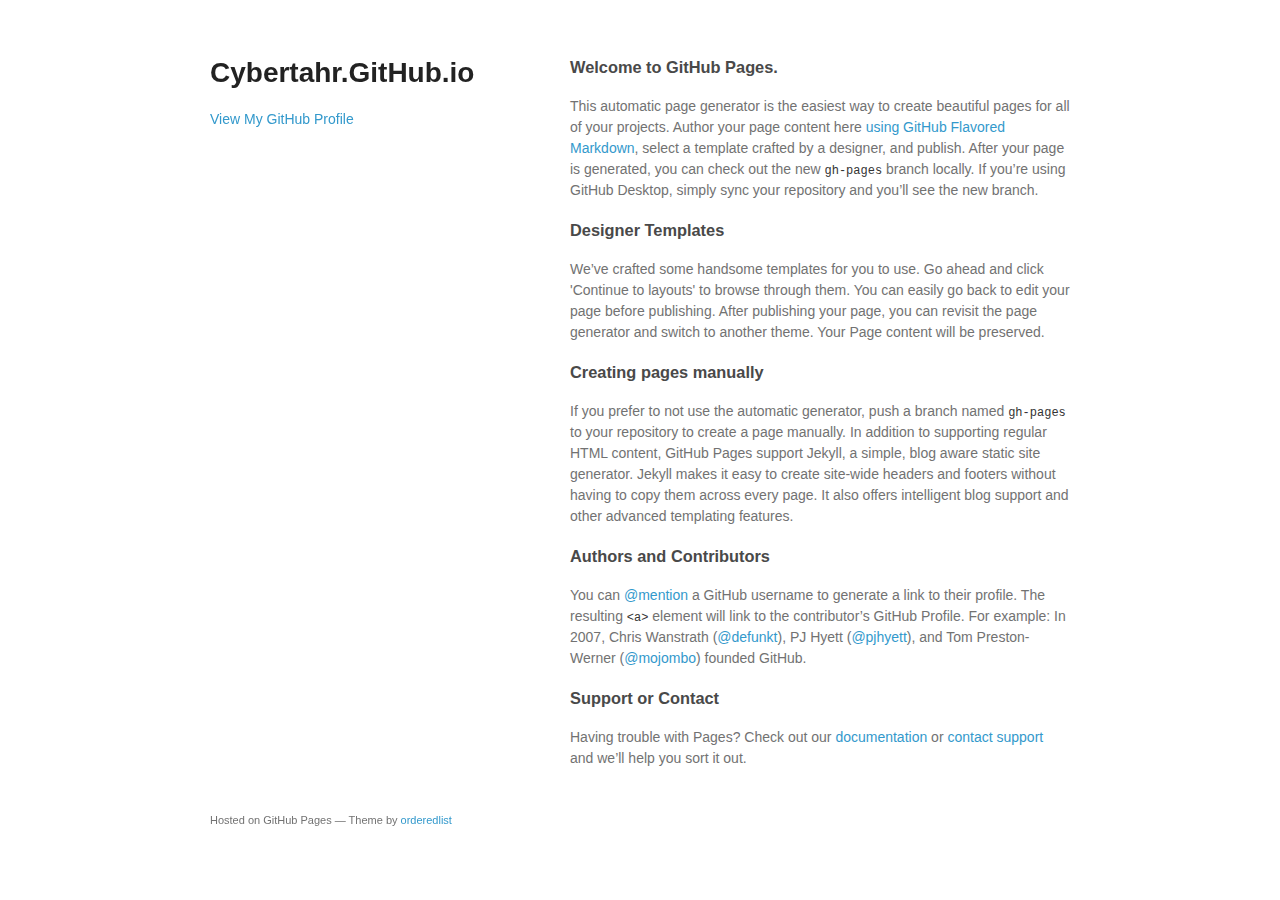
==== index.html @ 7c2bbef3 "Replace master branch with page content via GitHub" ====
<!doctype html>
<html>
  <head>
    <meta charset="utf-8">
    <meta http-equiv="X-UA-Compatible" content="chrome=1">
    <title>Cybertahr.GitHub.io by cybertahr</title>

    <link rel="stylesheet" href="stylesheets/styles.css">
    <link rel="stylesheet" href="stylesheets/github-light.css">
    <meta name="viewport" content="width=device-width">
    <!--[if lt IE 9]>
    <script src="//html5shiv.googlecode.com/svn/trunk/html5.js"></script>
    <![endif]-->
  </head>
  <body>
    <div class="wrapper">
      <header>
        <h1>Cybertahr.GitHub.io</h1>
        <p></p>


        <p class="view"><a href="https://github.com/cybertahr">View My GitHub Profile</a></p>

      </header>
      <section>
        <h3>
<a id="welcome-to-github-pages" class="anchor" href="#welcome-to-github-pages" aria-hidden="true"><span aria-hidden="true" class="octicon octicon-link"></span></a>Welcome to GitHub Pages.</h3>

<p>This automatic page generator is the easiest way to create beautiful pages for all of your projects. Author your page content here <a href="https://guides.github.com/features/mastering-markdown/">using GitHub Flavored Markdown</a>, select a template crafted by a designer, and publish. After your page is generated, you can check out the new <code>gh-pages</code> branch locally. If you’re using GitHub Desktop, simply sync your repository and you’ll see the new branch.</p>

<h3>
<a id="designer-templates" class="anchor" href="#designer-templates" aria-hidden="true"><span aria-hidden="true" class="octicon octicon-link"></span></a>Designer Templates</h3>

<p>We’ve crafted some handsome templates for you to use. Go ahead and click 'Continue to layouts' to browse through them. You can easily go back to edit your page before publishing. After publishing your page, you can revisit the page generator and switch to another theme. Your Page content will be preserved.</p>

<h3>
<a id="creating-pages-manually" class="anchor" href="#creating-pages-manually" aria-hidden="true"><span aria-hidden="true" class="octicon octicon-link"></span></a>Creating pages manually</h3>

<p>If you prefer to not use the automatic generator, push a branch named <code>gh-pages</code> to your repository to create a page manually. In addition to supporting regular HTML content, GitHub Pages support Jekyll, a simple, blog aware static site generator. Jekyll makes it easy to create site-wide headers and footers without having to copy them across every page. It also offers intelligent blog support and other advanced templating features.</p>

<h3>
<a id="authors-and-contributors" class="anchor" href="#authors-and-contributors" aria-hidden="true"><span aria-hidden="true" class="octicon octicon-link"></span></a>Authors and Contributors</h3>

<p>You can <a href="https://help.github.com/articles/basic-writing-and-formatting-syntax/#mentioning-users-and-teams" class="user-mention">@mention</a> a GitHub username to generate a link to their profile. The resulting <code>&lt;a&gt;</code> element will link to the contributor’s GitHub Profile. For example: In 2007, Chris Wanstrath (<a href="https://github.com/defunkt" class="user-mention">@defunkt</a>), PJ Hyett (<a href="https://github.com/pjhyett" class="user-mention">@pjhyett</a>), and Tom Preston-Werner (<a href="https://github.com/mojombo" class="user-mention">@mojombo</a>) founded GitHub.</p>

<h3>
<a id="support-or-contact" class="anchor" href="#support-or-contact" aria-hidden="true"><span aria-hidden="true" class="octicon octicon-link"></span></a>Support or Contact</h3>

<p>Having trouble with Pages? Check out our <a href="https://help.github.com/pages">documentation</a> or <a href="https://github.com/contact">contact support</a> and we’ll help you sort it out.</p>
      </section>
      <footer>
        <p><small>Hosted on GitHub Pages &mdash; Theme by <a href="https://github.com/orderedlist">orderedlist</a></small></p>
      </footer>
    </div>
    <script src="javascripts/scale.fix.js"></script>
    
  </body>
</html>
---- stylesheets/styles.css ----
@font-face {
  font-family: 'Noto Sans';
  font-weight: 400;
  font-style: normal;
  src: url('../fonts/Noto-Sans-regular/Noto-Sans-regular.eot');
  src: url('../fonts/Noto-Sans-regular/Noto-Sans-regular.eot?#iefix') format('embedded-opentype'),
       local('Noto Sans'),
       local('Noto-Sans-regular'),
       url('../fonts/Noto-Sans-regular/Noto-Sans-regular.woff2') format('woff2'),
       url('../fonts/Noto-Sans-regular/Noto-Sans-regular.woff') format('woff'),
       url('../fonts/Noto-Sans-regular/Noto-Sans-regular.ttf') format('truetype'),
       url('../fonts/Noto-Sans-regular/Noto-Sans-regular.svg#NotoSans') format('svg');
}

@font-face {
  font-family: 'Noto Sans';
  font-weight: 700;
  font-style: normal;
  src: url('../fonts/Noto-Sans-700/Noto-Sans-700.eot');
  src: url('../fonts/Noto-Sans-700/Noto-Sans-700.eot?#iefix') format('embedded-opentype'),
       local('Noto Sans Bold'),
       local('Noto-Sans-700'),
       url('../fonts/Noto-Sans-700/Noto-Sans-700.woff2') format('woff2'),
       url('../fonts/Noto-Sans-700/Noto-Sans-700.woff') format('woff'),
       url('../fonts/Noto-Sans-700/Noto-Sans-700.ttf') format('truetype'),
       url('../fonts/Noto-Sans-700/Noto-Sans-700.svg#NotoSans') format('svg');
}

@font-face {
  font-family: 'Noto Sans';
  font-weight: 400;
  font-style: italic;
  src: url('../fonts/Noto-Sans-italic/Noto-Sans-italic.eot');
  src: url('../fonts/Noto-Sans-italic/Noto-Sans-italic.eot?#iefix') format('embedded-opentype'),
       local('Noto Sans Italic'),
       local('Noto-Sans-italic'),
       url('../fonts/Noto-Sans-italic/Noto-Sans-italic.woff2') format('woff2'),
       url('../fonts/Noto-Sans-italic/Noto-Sans-italic.woff') format('woff'),
       url('../fonts/Noto-Sans-italic/Noto-Sans-italic.ttf') format('truetype'),
       url('../fonts/Noto-Sans-italic/Noto-Sans-italic.svg#NotoSans') format('svg');
}

@font-face {
  font-family: 'Noto Sans';
  font-weight: 700;
  font-style: italic;
  src: url('../fonts/Noto-Sans-700italic/Noto-Sans-700italic.eot');
  src: url('../fonts/Noto-Sans-700italic/Noto-Sans-700italic.eot?#iefix') format('embedded-opentype'),
       local('Noto Sans Bold Italic'),
       local('Noto-Sans-700italic'),
       url('../fonts/Noto-Sans-700italic/Noto-Sans-700italic.woff2') format('woff2'),
       url('../fonts/Noto-Sans-700italic/Noto-Sans-700italic.woff') format('woff'),
       url('../fonts/Noto-Sans-700italic/Noto-Sans-700italic.ttf') format('truetype'),
       url('../fonts/Noto-Sans-700italic/Noto-Sans-700italic.svg#NotoSans') format('svg');
}

body {
  background-color: #fff;
  padding:50px;
  font: 14px/1.5 "Noto Sans", "Helvetica Neue", Helvetica, Arial, sans-serif;
  color:#727272;
  font-weight:400;
}

h1, h2, h3, h4, h5, h6 {
  color:#222;
  margin:0 0 20px;
}

p, ul, ol, table, pre, dl {
  margin:0 0 20px;
}

h1, h2, h3 {
  line-height:1.1;
}

h1 {
  font-size:28px;
}

h2 {
  color:#393939;
}

h3, h4, h5, h6 {
  color:#494949;
}

a {
  color:#39c;
  text-decoration:none;
}

a:hover {
  color:#069;
}

a small {
  font-size:11px;
  color:#777;
  margin-top:-0.3em;
  display:block;
}

a:hover small {
  color:#777;
}

.wrapper {
  width:860px;
  margin:0 auto;
}

blockquote {
  border-left:1px solid #e5e5e5;
  margin:0;
  padding:0 0 0 20px;
  font-style:italic;
}

code, pre {
  font-family:Monaco, Bitstream Vera Sans Mono, Lucida Console, Terminal, Consolas, Liberation Mono, DejaVu Sans Mono, Courier New, monospace;
  color:#333;
  font-size:12px;
}

pre {
  padding:8px 15px;
  background: #f8f8f8;
  border-radius:5px;
  border:1px solid #e5e5e5;
  overflow-x: auto;
}

table {
  width:100%;
  border-collapse:collapse;
}

th, td {
  text-align:left;
  padding:5px 10px;
  border-bottom:1px solid #e5e5e5;
}

dt {
  color:#444;
  font-weight:700;
}

th {
  color:#444;
}

img {
  max-width:100%;
}

header {
  width:270px;
  float:left;
  position:fixed;
  -webkit-font-smoothing:subpixel-antialiased;
}

header ul {
  list-style:none;
  height:40px;
  padding:0;
  background: #f4f4f4;
  border-radius:5px;
  border:1px solid #e0e0e0;
  width:270px;
}

header li {
  width:89px;
  float:left;
  border-right:1px solid #e0e0e0;
  height:40px;
}

header li:first-child a {
  border-radius:5px 0 0 5px;
}

header li:last-child a {
  border-radius:0 5px 5px 0;
}

header ul a {
  line-height:1;
  font-size:11px;
  color:#999;
  display:block;
  text-align:center;
  padding-top:6px;
  height:34px;
}

header ul a:hover {
  color:#999;
}

header ul a:active {
  background-color:#f0f0f0;
}

strong {
  color:#222;
  font-weight:700;
}

header ul li + li + li {
  border-right:none;
  width:89px;
}

header ul a strong {
  font-size:14px;
  display:block;
  color:#222;
}

section {
  width:500px;
  float:right;
  padding-bottom:50px;
}

small {
  font-size:11px;
}

hr {
  border:0;
  background:#e5e5e5;
  height:1px;
  margin:0 0 20px;
}

footer {
  width:270px;
  float:left;
  position:fixed;
  bottom:50px;
  -webkit-font-smoothing:subpixel-antialiased;
}

@media print, screen and (max-width: 960px) {

  div.wrapper {
    width:auto;
    margin:0;
  }

  header, section, footer {
    float:none;
    position:static;
    width:auto;
  }

  header {
    padding-right:320px;
  }

  section {
    border:1px solid #e5e5e5;
    border-width:1px 0;
    padding:20px 0;
    margin:0 0 20px;
  }

  header a small {
    display:inline;
  }

  header ul {
    position:absolute;
    right:50px;
    top:52px;
  }
}

@media print, screen and (max-width: 720px) {
  body {
    word-wrap:break-word;
  }

  header {
    padding:0;
  }

  header ul, header p.view {
    position:static;
  }

  pre, code {
    word-wrap:normal;
  }
}

@media print, screen and (max-width: 480px) {
  body {
    padding:15px;
  }

  header ul {
    width:99%;
  }

  header li, header ul li + li + li {
    width:33%;
  }
}

@media print {
  body {
    padding:0.4in;
    font-size:12pt;
    color:#444;
  }
}
---- stylesheets/github-light.css ----
/*
The MIT License (MIT)

Copyright (c) 2016 GitHub, Inc.

Permission is hereby granted, free of charge, to any person obtaining a copy
of this software and associated documentation files (the "Software"), to deal
in the Software without restriction, including without limitation the rights
to use, copy, modify, merge, publish, distribute, sublicense, and/or sell
copies of the Software, and to permit persons to whom the Software is
furnished to do so, subject to the following conditions:

The above copyright notice and this permission notice shall be included in all
copies or substantial portions of the Software.

THE SOFTWARE IS PROVIDED "AS IS", WITHOUT WARRANTY OF ANY KIND, EXPRESS OR
IMPLIED, INCLUDING BUT NOT LIMITED TO THE WARRANTIES OF MERCHANTABILITY,
FITNESS FOR A PARTICULAR PURPOSE AND NONINFRINGEMENT. IN NO EVENT SHALL THE
AUTHORS OR COPYRIGHT HOLDERS BE LIABLE FOR ANY CLAIM, DAMAGES OR OTHER
LIABILITY, WHETHER IN AN ACTION OF CONTRACT, TORT OR OTHERWISE, ARISING FROM,
OUT OF OR IN CONNECTION WITH THE SOFTWARE OR THE USE OR OTHER DEALINGS IN THE
SOFTWARE.

*/

.pl-c /* comment */ {
  color: #969896;
}

.pl-c1 /* constant, variable.other.constant, support, meta.property-name, support.constant, support.variable, meta.module-reference, markup.raw, meta.diff.header */,
.pl-s .pl-v /* string variable */ {
  color: #0086b3;
}

.pl-e /* entity */,
.pl-en /* entity.name */ {
  color: #795da3;
}

.pl-smi /* variable.parameter.function, storage.modifier.package, storage.modifier.import, storage.type.java, variable.other */,
.pl-s .pl-s1 /* string source */ {
  color: #333;
}

.pl-ent /* entity.name.tag */ {
  color: #63a35c;
}

.pl-k /* keyword, storage, storage.type */ {
  color: #a71d5d;
}

.pl-s /* string */,
.pl-pds /* punctuation.definition.string, string.regexp.character-class */,
.pl-s .pl-pse .pl-s1 /* string punctuation.section.embedded source */,
.pl-sr /* string.regexp */,
.pl-sr .pl-cce /* string.regexp constant.character.escape */,
.pl-sr .pl-sre /* string.regexp source.ruby.embedded */,
.pl-sr .pl-sra /* string.regexp string.regexp.arbitrary-repitition */ {
  color: #183691;
}

.pl-v /* variable */ {
  color: #ed6a43;
}

.pl-id /* invalid.deprecated */ {
  color: #b52a1d;
}

.pl-ii /* invalid.illegal */ {
  color: #f8f8f8;
  background-color: #b52a1d;
}

.pl-sr .pl-cce /* string.regexp constant.character.escape */ {
  font-weight: bold;
  color: #63a35c;
}

.pl-ml /* markup.list */ {
  color: #693a17;
}

.pl-mh /* markup.heading */,
.pl-mh .pl-en /* markup.heading entity.name */,
.pl-ms /* meta.separator */ {
  font-weight: bold;
  color: #1d3e81;
}

.pl-mq /* markup.quote */ {
  color: #008080;
}

.pl-mi /* markup.italic */ {
  font-style: italic;
  color: #333;
}

.pl-mb /* markup.bold */ {
  font-weight: bold;
  color: #333;
}

.pl-md /* markup.deleted, meta.diff.header.from-file */ {
  color: #bd2c00;
  background-color: #ffecec;
}

.pl-mi1 /* markup.inserted, meta.diff.header.to-file */ {
  color: #55a532;
  background-color: #eaffea;
}

.pl-mdr /* meta.diff.range */ {
  font-weight: bold;
  color: #795da3;
}

.pl-mo /* meta.output */ {
  color: #1d3e81;
}
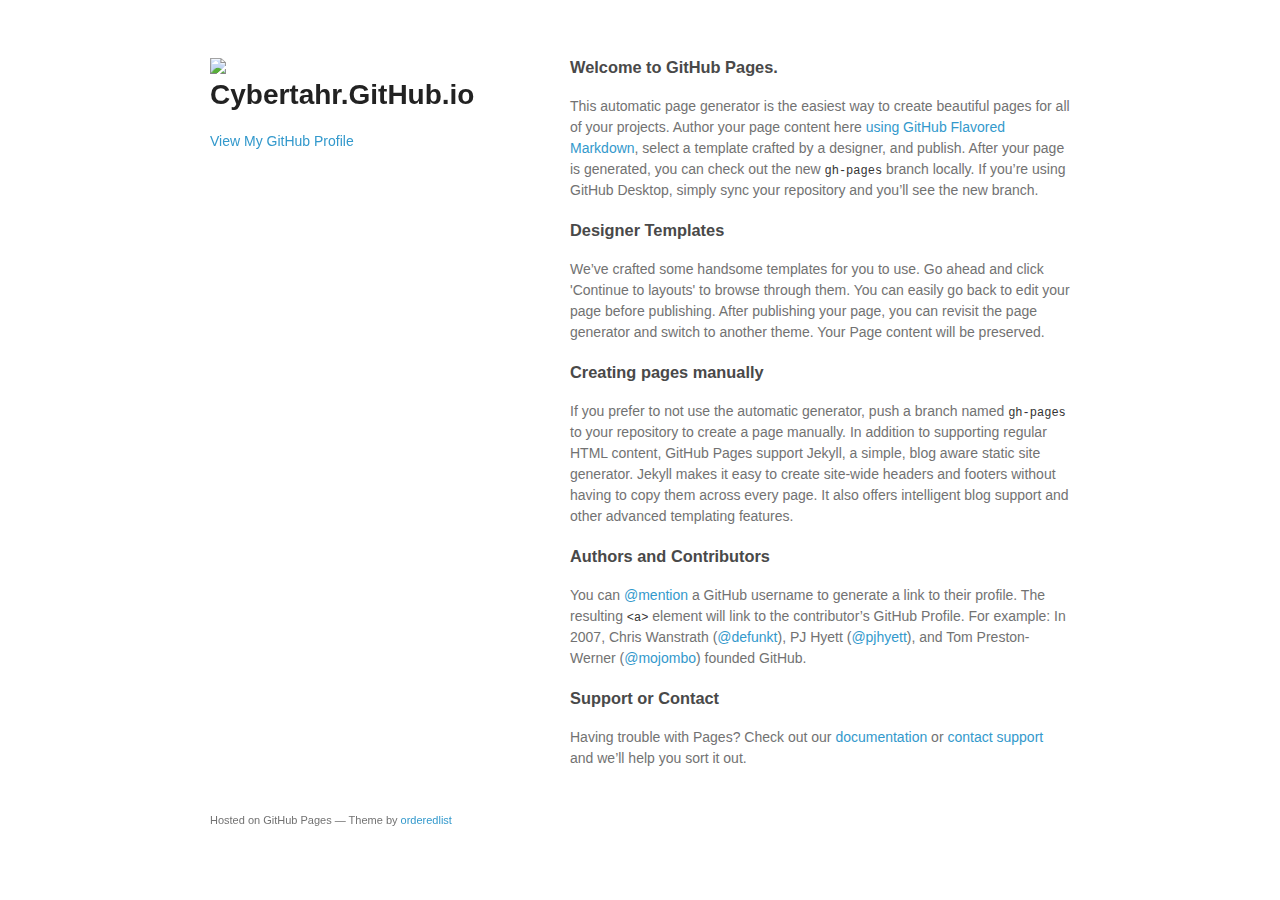
==== commit 65fd6497: "Update index.html" ====
--- a/index.html
+++ b/index.html
@@ -15,6 +15,7 @@
   <body>
     <div class="wrapper">
       <header>
+        <img src="https://source.unsplash.com/category/nature/1600x900">
         <h1>Cybertahr.GitHub.io</h1>
         <p></p>
 
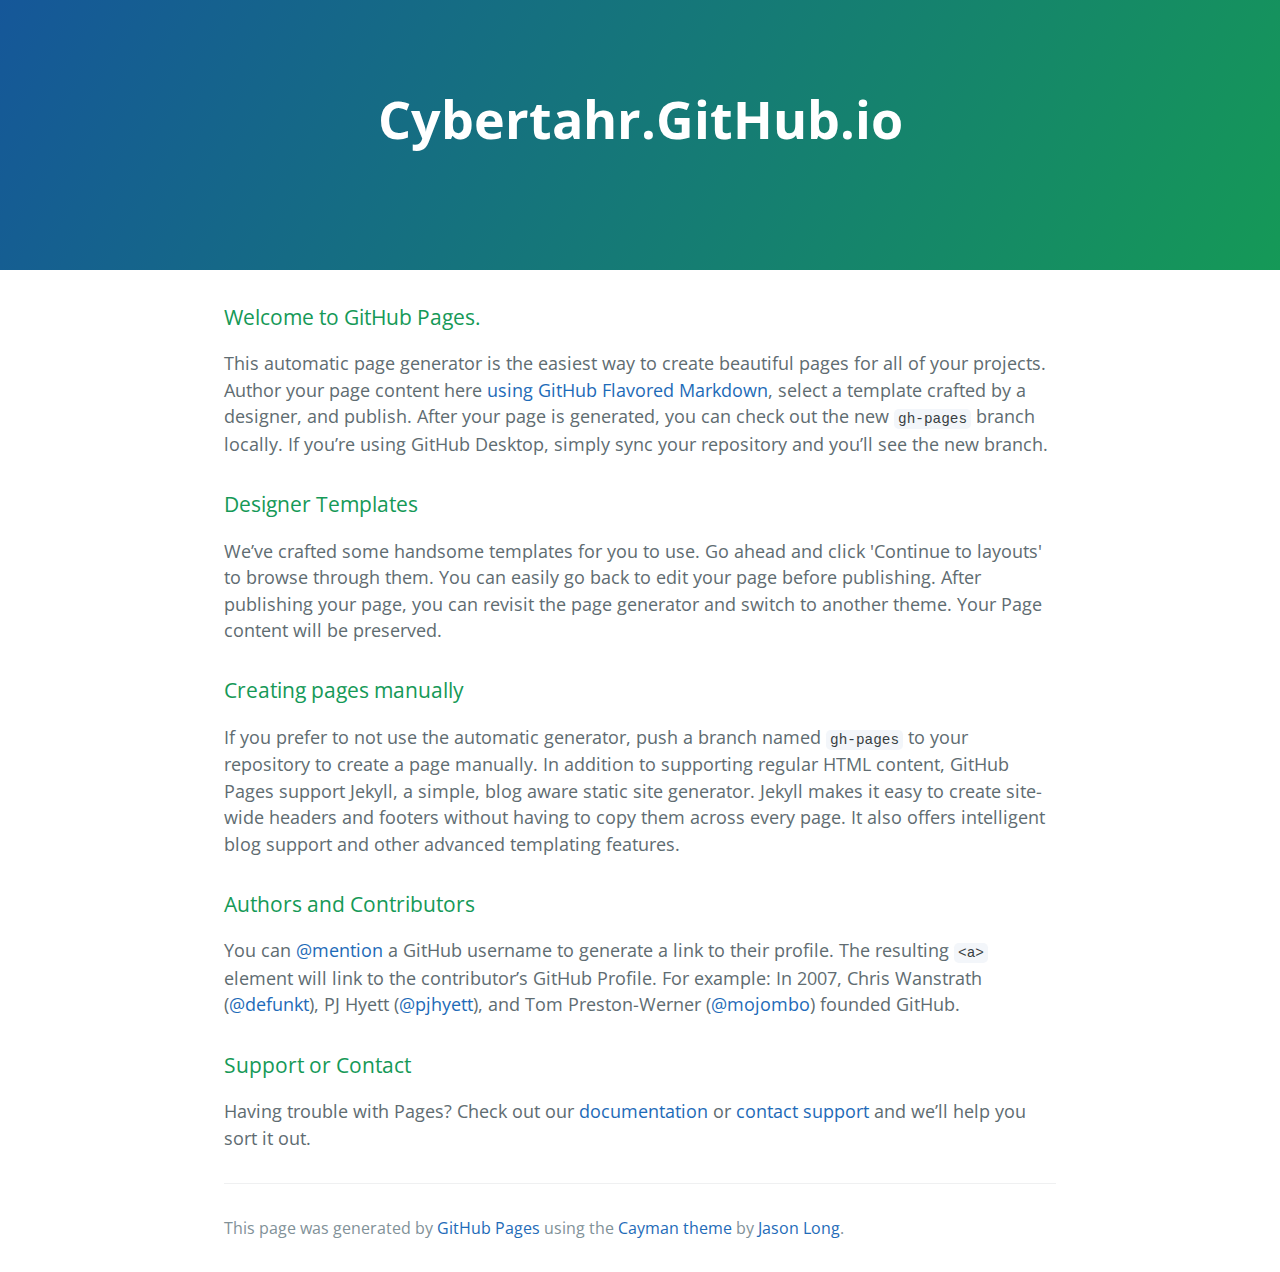
==== commit 2d7ac3b2: "Replace master branch with page content via GitHub" ====
--- a/index.html
+++ b/index.html
@@ -1,30 +1,22 @@
-<!doctype html>
-<html>
+<!DOCTYPE html>
+<html lang="en-us">
   <head>
-    <meta charset="utf-8">
-    <meta http-equiv="X-UA-Compatible" content="chrome=1">
+    <meta charset="UTF-8">
     <title>Cybertahr.GitHub.io by cybertahr</title>
-
-    <link rel="stylesheet" href="stylesheets/styles.css">
-    <link rel="stylesheet" href="stylesheets/github-light.css">
-    <meta name="viewport" content="width=device-width">
-    <!--[if lt IE 9]>
-    <script src="//html5shiv.googlecode.com/svn/trunk/html5.js"></script>
-    <![endif]-->
+    <meta name="viewport" content="width=device-width, initial-scale=1">
+    <link rel="stylesheet" type="text/css" href="stylesheets/normalize.css" media="screen">
+    <link href='https://fonts.googleapis.com/css?family=Open+Sans:400,700' rel='stylesheet' type='text/css'>
+    <link rel="stylesheet" type="text/css" href="stylesheets/stylesheet.css" media="screen">
+    <link rel="stylesheet" type="text/css" href="stylesheets/github-light.css" media="screen">
   </head>
   <body>
-    <div class="wrapper">
-      <header>
-        <img src="https://source.unsplash.com/category/nature/1600x900">
-        <h1>Cybertahr.GitHub.io</h1>
-        <p></p>
+    <section class="page-header">
+      <h1 class="project-name">Cybertahr.GitHub.io</h1>
+      <h2 class="project-tagline"></h2>
+    </section>
 
-
-        <p class="view"><a href="https://github.com/cybertahr">View My GitHub Profile</a></p>
-
-      </header>
-      <section>
-        <h3>
+    <section class="main-content">
+      <h3>
 <a id="welcome-to-github-pages" class="anchor" href="#welcome-to-github-pages" aria-hidden="true"><span aria-hidden="true" class="octicon octicon-link"></span></a>Welcome to GitHub Pages.</h3>
 
 <p>This automatic page generator is the easiest way to create beautiful pages for all of your projects. Author your page content here <a href="https://guides.github.com/features/mastering-markdown/">using GitHub Flavored Markdown</a>, select a template crafted by a designer, and publish. After your page is generated, you can check out the new <code>gh-pages</code> branch locally. If you’re using GitHub Desktop, simply sync your repository and you’ll see the new branch.</p>
@@ -48,12 +40,14 @@
 <a id="support-or-contact" class="anchor" href="#support-or-contact" aria-hidden="true"><span aria-hidden="true" class="octicon octicon-link"></span></a>Support or Contact</h3>
 
 <p>Having trouble with Pages? Check out our <a href="https://help.github.com/pages">documentation</a> or <a href="https://github.com/contact">contact support</a> and we’ll help you sort it out.</p>
-      </section>
-      <footer>
-        <p><small>Hosted on GitHub Pages &mdash; Theme by <a href="https://github.com/orderedlist">orderedlist</a></small></p>
+
+      <footer class="site-footer">
+
+        <span class="site-footer-credits">This page was generated by <a href="https://pages.github.com">GitHub Pages</a> using the <a href="https://github.com/jasonlong/cayman-theme">Cayman theme</a> by <a href="https://twitter.com/jasonlong">Jason Long</a>.</span>
       </footer>
-    </div>
-    <script src="javascripts/scale.fix.js"></script>
-    
+
+    </section>
+
+  
   </body>
 </html>
--- a/stylesheets/stylesheet.css
+++ b/stylesheets/stylesheet.css
@@ -0,0 +1,245 @@
+* {
+  box-sizing: border-box; }
+
+body {
+  padding: 0;
+  margin: 0;
+  font-family: "Open Sans", "Helvetica Neue", Helvetica, Arial, sans-serif;
+  font-size: 16px;
+  line-height: 1.5;
+  color: #606c71; }
+
+a {
+  color: #1e6bb8;
+  text-decoration: none; }
+  a:hover {
+    text-decoration: underline; }
+
+.btn {
+  display: inline-block;
+  margin-bottom: 1rem;
+  color: rgba(255, 255, 255, 0.7);
+  background-color: rgba(255, 255, 255, 0.08);
+  border-color: rgba(255, 255, 255, 0.2);
+  border-style: solid;
+  border-width: 1px;
+  border-radius: 0.3rem;
+  transition: color 0.2s, background-color 0.2s, border-color 0.2s; }
+  .btn + .btn {
+    margin-left: 1rem; }
+
+.btn:hover {
+  color: rgba(255, 255, 255, 0.8);
+  text-decoration: none;
+  background-color: rgba(255, 255, 255, 0.2);
+  border-color: rgba(255, 255, 255, 0.3); }
+
+@media screen and (min-width: 64em) {
+  .btn {
+    padding: 0.75rem 1rem; } }
+
+@media screen and (min-width: 42em) and (max-width: 64em) {
+  .btn {
+    padding: 0.6rem 0.9rem;
+    font-size: 0.9rem; } }
+
+@media screen and (max-width: 42em) {
+  .btn {
+    display: block;
+    width: 100%;
+    padding: 0.75rem;
+    font-size: 0.9rem; }
+    .btn + .btn {
+      margin-top: 1rem;
+      margin-left: 0; } }
+
+.page-header {
+  color: #fff;
+  text-align: center;
+  background-color: #159957;
+  background-image: linear-gradient(120deg, #155799, #159957); }
+
+@media screen and (min-width: 64em) {
+  .page-header {
+    padding: 5rem 6rem; } }
+
+@media screen and (min-width: 42em) and (max-width: 64em) {
+  .page-header {
+    padding: 3rem 4rem; } }
+
+@media screen and (max-width: 42em) {
+  .page-header {
+    padding: 2rem 1rem; } }
+
+.project-name {
+  margin-top: 0;
+  margin-bottom: 0.1rem; }
+
+@media screen and (min-width: 64em) {
+  .project-name {
+    font-size: 3.25rem; } }
+
+@media screen and (min-width: 42em) and (max-width: 64em) {
+  .project-name {
+    font-size: 2.25rem; } }
+
+@media screen and (max-width: 42em) {
+  .project-name {
+    font-size: 1.75rem; } }
+
+.project-tagline {
+  margin-bottom: 2rem;
+  font-weight: normal;
+  opacity: 0.7; }
+
+@media screen and (min-width: 64em) {
+  .project-tagline {
+    font-size: 1.25rem; } }
+
+@media screen and (min-width: 42em) and (max-width: 64em) {
+  .project-tagline {
+    font-size: 1.15rem; } }
+
+@media screen and (max-width: 42em) {
+  .project-tagline {
+    font-size: 1rem; } }
+
+.main-content :first-child {
+  margin-top: 0; }
+.main-content img {
+  max-width: 100%; }
+.main-content h1, .main-content h2, .main-content h3, .main-content h4, .main-content h5, .main-content h6 {
+  margin-top: 2rem;
+  margin-bottom: 1rem;
+  font-weight: normal;
+  color: #159957; }
+.main-content p {
+  margin-bottom: 1em; }
+.main-content code {
+  padding: 2px 4px;
+  font-family: Consolas, "Liberation Mono", Menlo, Courier, monospace;
+  font-size: 0.9rem;
+  color: #383e41;
+  background-color: #f3f6fa;
+  border-radius: 0.3rem; }
+.main-content pre {
+  padding: 0.8rem;
+  margin-top: 0;
+  margin-bottom: 1rem;
+  font: 1rem Consolas, "Liberation Mono", Menlo, Courier, monospace;
+  color: #567482;
+  word-wrap: normal;
+  background-color: #f3f6fa;
+  border: solid 1px #dce6f0;
+  border-radius: 0.3rem; }
+  .main-content pre > code {
+    padding: 0;
+    margin: 0;
+    font-size: 0.9rem;
+    color: #567482;
+    word-break: normal;
+    white-space: pre;
+    background: transparent;
+    border: 0; }
+.main-content .highlight {
+  margin-bottom: 1rem; }
+  .main-content .highlight pre {
+    margin-bottom: 0;
+    word-break: normal; }
+.main-content .highlight pre, .main-content pre {
+  padding: 0.8rem;
+  overflow: auto;
+  font-size: 0.9rem;
+  line-height: 1.45;
+  border-radius: 0.3rem; }
+.main-content pre code, .main-content pre tt {
+  display: inline;
+  max-width: initial;
+  padding: 0;
+  margin: 0;
+  overflow: initial;
+  line-height: inherit;
+  word-wrap: normal;
+  background-color: transparent;
+  border: 0; }
+  .main-content pre code:before, .main-content pre code:after, .main-content pre tt:before, .main-content pre tt:after {
+    content: normal; }
+.main-content ul, .main-content ol {
+  margin-top: 0; }
+.main-content blockquote {
+  padding: 0 1rem;
+  margin-left: 0;
+  color: #819198;
+  border-left: 0.3rem solid #dce6f0; }
+  .main-content blockquote > :first-child {
+    margin-top: 0; }
+  .main-content blockquote > :last-child {
+    margin-bottom: 0; }
+.main-content table {
+  display: block;
+  width: 100%;
+  overflow: auto;
+  word-break: normal;
+  word-break: keep-all; }
+  .main-content table th {
+    font-weight: bold; }
+  .main-content table th, .main-content table td {
+    padding: 0.5rem 1rem;
+    border: 1px solid #e9ebec; }
+.main-content dl {
+  padding: 0; }
+  .main-content dl dt {
+    padding: 0;
+    margin-top: 1rem;
+    font-size: 1rem;
+    font-weight: bold; }
+  .main-content dl dd {
+    padding: 0;
+    margin-bottom: 1rem; }
+.main-content hr {
+  height: 2px;
+  padding: 0;
+  margin: 1rem 0;
+  background-color: #eff0f1;
+  border: 0; }
+
+@media screen and (min-width: 64em) {
+  .main-content {
+    max-width: 64rem;
+    padding: 2rem 6rem;
+    margin: 0 auto;
+    font-size: 1.1rem; } }
+
+@media screen and (min-width: 42em) and (max-width: 64em) {
+  .main-content {
+    padding: 2rem 4rem;
+    font-size: 1.1rem; } }
+
+@media screen and (max-width: 42em) {
+  .main-content {
+    padding: 2rem 1rem;
+    font-size: 1rem; } }
+
+.site-footer {
+  padding-top: 2rem;
+  margin-top: 2rem;
+  border-top: solid 1px #eff0f1; }
+
+.site-footer-owner {
+  display: block;
+  font-weight: bold; }
+
+.site-footer-credits {
+  color: #819198; }
+
+@media screen and (min-width: 64em) {
+  .site-footer {
+    font-size: 1rem; } }
+
+@media screen and (min-width: 42em) and (max-width: 64em) {
+  .site-footer {
+    font-size: 1rem; } }
+
+@media screen and (max-width: 42em) {
+  .site-footer {
+    font-size: 0.9rem; } }
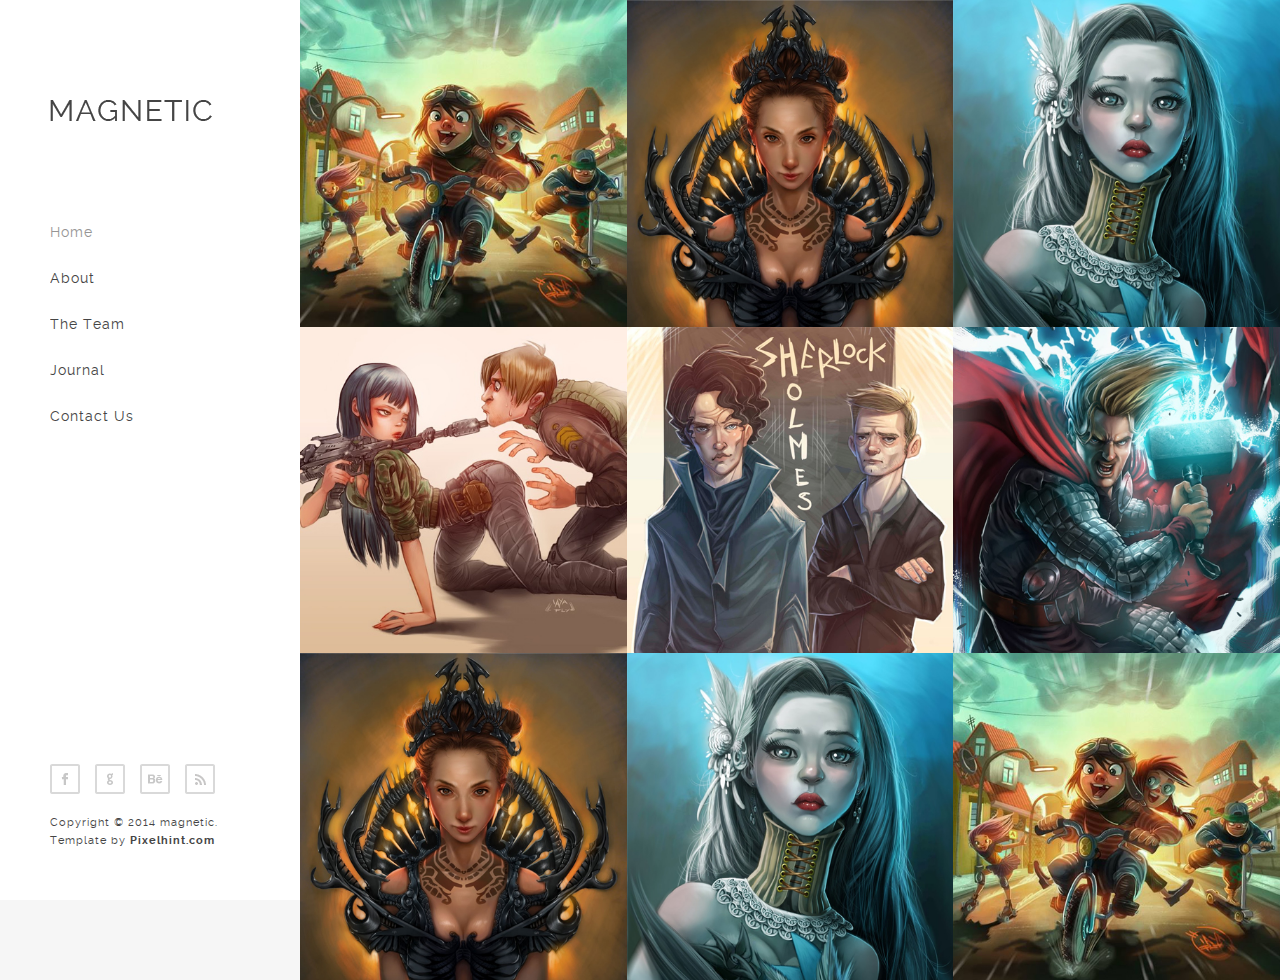
==== commit 011c08bf: "new Magnetic theme" ====
--- a/index.html
+++ b/index.html
@@ -1,53 +1,151 @@
-<!DOCTYPE html>
-<html lang="en-us">
-  <head>
-    <meta charset="UTF-8">
-    <title>Cybertahr.GitHub.io by cybertahr</title>
-    <meta name="viewport" content="width=device-width, initial-scale=1">
-    <link rel="stylesheet" type="text/css" href="stylesheets/normalize.css" media="screen">
-    <link href='https://fonts.googleapis.com/css?family=Open+Sans:400,700' rel='stylesheet' type='text/css'>
-    <link rel="stylesheet" type="text/css" href="stylesheets/stylesheet.css" media="screen">
-    <link rel="stylesheet" type="text/css" href="stylesheets/github-light.css" media="screen">
-  </head>
-  <body>
-    <section class="page-header">
-      <h1 class="project-name">Cybertahr.GitHub.io</h1>
-      <h2 class="project-tagline"></h2>
-    </section>
-
-    <section class="main-content">
-      <h3>
-<a id="welcome-to-github-pages" class="anchor" href="#welcome-to-github-pages" aria-hidden="true"><span aria-hidden="true" class="octicon octicon-link"></span></a>Welcome to GitHub Pages.</h3>
-
-<p>This automatic page generator is the easiest way to create beautiful pages for all of your projects. Author your page content here <a href="https://guides.github.com/features/mastering-markdown/">using GitHub Flavored Markdown</a>, select a template crafted by a designer, and publish. After your page is generated, you can check out the new <code>gh-pages</code> branch locally. If you’re using GitHub Desktop, simply sync your repository and you’ll see the new branch.</p>
-
-<h3>
-<a id="designer-templates" class="anchor" href="#designer-templates" aria-hidden="true"><span aria-hidden="true" class="octicon octicon-link"></span></a>Designer Templates</h3>
-
-<p>We’ve crafted some handsome templates for you to use. Go ahead and click 'Continue to layouts' to browse through them. You can easily go back to edit your page before publishing. After publishing your page, you can revisit the page generator and switch to another theme. Your Page content will be preserved.</p>
-
-<h3>
-<a id="creating-pages-manually" class="anchor" href="#creating-pages-manually" aria-hidden="true"><span aria-hidden="true" class="octicon octicon-link"></span></a>Creating pages manually</h3>
-
-<p>If you prefer to not use the automatic generator, push a branch named <code>gh-pages</code> to your repository to create a page manually. In addition to supporting regular HTML content, GitHub Pages support Jekyll, a simple, blog aware static site generator. Jekyll makes it easy to create site-wide headers and footers without having to copy them across every page. It also offers intelligent blog support and other advanced templating features.</p>
-
-<h3>
-<a id="authors-and-contributors" class="anchor" href="#authors-and-contributors" aria-hidden="true"><span aria-hidden="true" class="octicon octicon-link"></span></a>Authors and Contributors</h3>
-
-<p>You can <a href="https://help.github.com/articles/basic-writing-and-formatting-syntax/#mentioning-users-and-teams" class="user-mention">@mention</a> a GitHub username to generate a link to their profile. The resulting <code>&lt;a&gt;</code> element will link to the contributor’s GitHub Profile. For example: In 2007, Chris Wanstrath (<a href="https://github.com/defunkt" class="user-mention">@defunkt</a>), PJ Hyett (<a href="https://github.com/pjhyett" class="user-mention">@pjhyett</a>), and Tom Preston-Werner (<a href="https://github.com/mojombo" class="user-mention">@mojombo</a>) founded GitHub.</p>
-
-<h3>
-<a id="support-or-contact" class="anchor" href="#support-or-contact" aria-hidden="true"><span aria-hidden="true" class="octicon octicon-link"></span></a>Support or Contact</h3>
-
-<p>Having trouble with Pages? Check out our <a href="https://help.github.com/pages">documentation</a> or <a href="https://github.com/contact">contact support</a> and we’ll help you sort it out.</p>
-
-      <footer class="site-footer">
-
-        <span class="site-footer-credits">This page was generated by <a href="https://pages.github.com">GitHub Pages</a> using the <a href="https://github.com/jasonlong/cayman-theme">Cayman theme</a> by <a href="https://twitter.com/jasonlong">Jason Long</a>.</span>
-      </footer>
-
-    </section>
-
-  
-  </body>
-</html>
+<!DOCTYPE html>
+<html lang="en">
+<head>
+	<title>Magnetic - Stunning Responsive HTML5/CSS3 Photography Wensite Template</title>
+	<meta charset="utf-8">
+	<meta name="author" content="pixelhint.com">
+	<meta name="description" content="Magnetic is a stunning responsive HTML5/CSS3 photography/portfolio website template"/>
+	<meta name="viewport" content="width=device-width, initial-scale=1.0, minimum-scale=1.0" />
+	<link rel="stylesheet" type="text/css" href="css/reset.css">
+	<link rel="stylesheet" type="text/css" href="css/main.css">
+    <script type="text/javascript" src="js/jquery.js"></script>
+    <script type="text/javascript" src="js/main.js"></script>
+</head>
+<body>
+
+	<header>
+		<div class="logo">
+			<a href="index.html"><img src="img/logo.png" title="Magnetic" alt="Magnetic"/></a>
+		</div><!-- end logo -->
+
+		<div id="menu_icon"></div>
+		<nav>
+			<ul>
+				<li><a href="index.html" class="selected">Home</a></li>
+				<li><a href="#">About</a></li>
+				<li><a href="#">The Team</a></li>
+				<li><a href="#">Journal</a></li>
+				<li><a href="contact.html">Contact Us</a></li>
+			</ul>
+		</nav><!-- end navigation menu -->
+
+		<div class="footer clearfix">
+			<ul class="social clearfix">
+				<li><a href="#" class="fb" data-title="Facebook"></a></li>
+				<li><a href="#" class="google" data-title="Google +"></a></li>
+				<li><a href="#" class="behance" data-title="Behance"></a></li>
+				<!--<li><a href="#" class="twitter" data-title="Twitter"></a></li>
+				<li><a href="#" class="dribble" data-title="Dribble"></a></li>-->
+				<li><a href="#" class="rss" data-title="RSS"></a></li>
+			</ul><!-- end social -->
+
+			<div class="rights">
+				<p>Copyright © 2014 magnetic.</p>
+				<p>Template by <a href="">Pixelhint.com</a></p>
+			</div><!-- end rights -->
+		</div ><!-- end footer -->
+	</header><!-- end header -->
+
+	<section class="main clearfix">
+		<div class="work">
+			<a href="inner.html">
+				<img src="img/work1.jpg" class="media" alt=""/>
+				<div class="caption">
+					<div class="work_title">
+						<h1>culpa qui officia deserunt mollit</h1>
+					</div>
+				</div>
+			</a>
+		</div>
+
+		<div class="work">
+			<a href="inner.html">
+				<img src="img/work2.jpg" class="media" alt=""/>
+				<div class="caption">
+					<div class="work_title">
+						<h1>culpa qui officia deserunt mollit</h1>
+					</div>
+				</div>
+			</a>
+		</div>
+
+		<div class="work">
+			<a href="inner.html">
+				<img src="img/work3.jpg" class="media" alt=""/>
+				<div class="caption">
+					<div class="work_title">
+						<h1>culpa qui officia deserunt mollit</h1>
+					</div>
+				</div>
+			</a>
+		</div>
+
+		<div class="work">
+			<a href="inner.html">
+				<img src="img/work4.jpg" class="media" alt=""/>
+				<div class="caption">
+					<div class="work_title">
+						<h1>culpa qui officia deserunt mollit</h1>
+					</div>
+				</div>
+			</a>
+		</div>
+
+		<div class="work">
+			<a href="inner.html">
+				<img src="img/work5.jpg" class="media" alt=""/>
+				<div class="caption">
+					<div class="work_title">
+						<h1>culpa qui officia deserunt mollit</h1>
+					</div>
+				</div>
+			</a>
+		</div>
+
+		<div class="work">
+			<a href="inner.html">
+				<img src="img/work6.jpg" class="media" alt=""/>
+				<div class="caption">
+					<div class="work_title">
+						<h1>culpa qui officia deserunt mollit</h1>
+					</div>
+				</div>
+			</a>
+		</div>
+
+		<div class="work">
+			<a href="inner.html">
+				<img src="img/work2.jpg" class="media" alt=""/>
+				<div class="caption">
+					<div class="work_title">
+						<h1>culpa qui officia deserunt mollit</h1>
+					</div>
+				</div>
+			</a>
+		</div>
+
+		<div class="work">
+			<a href="inner.html">
+				<img src="img/work3.jpg" class="media" alt=""/>
+				<div class="caption">
+					<div class="work_title">
+						<h1>culpa qui officia deserunt mollit</h1>
+					</div>
+				</div>
+			</a>
+		</div>
+
+		<div class="work">
+			<a href="inner.html">
+				<img src="img/work1.jpg" class="media" alt=""/>
+				<div class="caption">
+					<div class="work_title">
+						<h1>culpa qui officia deserunt mollit</h1>
+					</div>
+				</div>
+			</a>
+		</div>
+	</section><!-- end main -->
+	
+</body>
+</html>--- a/css/main.css
+++ b/css/main.css
@@ -0,0 +1,619 @@
+/*
+
+    Template Author : pixelhint.com
+    Author Email    : contact@pixelhint.com
+    Template Name   : Magnetic
+    
+    
+    *****************************************
+    
+    
+    - Fonts
+    - General CSS
+    - Header
+    - Home/portfolio 
+    - Inner page 
+    - Map/Contact page  
+    - Tooltip 
+    - Responsive code
+  
+    
+*/
+
+
+
+/*  Fonts  */
+@font-face {
+    font-family: 'raleway-regular';
+    src: url('../fonts/raleway-regular.eot');
+    src: url('../fonts/raleway-regular.eot?#iefix') format('embedded-opentype'),
+         url('../fonts/raleway-regular.woff') format('woff'),
+         url('../fonts/raleway-regular.ttf') format('truetype'),
+         url('../fonts/raleway-regular.svg#ralewayregular') format('svg');
+    font-weight: normal;
+    font-style: normal;
+
+}
+
+
+@font-face {
+    font-family: 'raleway-bold';
+    src: url('../fonts/raleway-bold.eot');
+    src: url('../fonts/raleway-bold.eot?#iefix') format('embedded-opentype'),
+         url('../fonts/raleway-bold.woff') format('woff'),
+         url('../fonts/raleway-bold.ttf') format('truetype'),
+         url('../fonts/raleway-bold.svg#ralewaybold') format('svg');
+    font-weight: normal;
+    font-style: normal;
+
+}
+
+
+@font-face {
+    font-family: 'raleway-semibold';
+    src: url('../fonts/raleway-semibold.eot');
+    src: url('../fonts/raleway-semibold.eot?#iefix') format('embedded-opentype'),
+         url('../fonts/raleway-semibold.woff') format('woff'),
+         url('../fonts/raleway-semibold.ttf') format('truetype'),
+         url('../fonts/raleway-semibold.svg#ralewaysemibold') format('svg');
+    font-weight: normal;
+    font-style: normal;
+
+}
+
+
+
+/*  General CSS*/
+body{
+    background: #fff;
+}
+
+.wrapper{
+    width: 92.72727272727273%;
+    margin: 0 auto;
+}
+
+header ul.social li a,
+.main .work a .caption,
+header nav ul li a{
+    transition:all .1s linear;
+    -webkit-transition:all .1s linear;
+    -moz-transition:all .1s linear;
+    -o-transition:all .1s linear;
+}
+
+h1, h2, h3, h4, h5 ,h6{
+    color: #4b4848;
+    font-family: "raleway-regular", arial;
+    letter-spacing: 1px;
+}
+
+h1              { font-size: 2em; margin: .67em 0 }
+h2              { font-size: 1.5em; margin: .75em 0 }
+h3              { font-size: 1.17em; margin: .83em 0 }
+h5              { font-size: .83em; margin: 1.5em 0 }
+h6              { font-size: .75em; margin: 1.67em 0 }
+h1, h2, h3, h4,
+h5, h6          { font-weight: bolder }
+
+.clearfix:before,  
+.clearfix:after {  
+    content: " ";  
+    display: table;  
+}  
+.clearfix:after {  
+    clear: both;  
+}  
+ 
+.clearfix {  
+    *zoom: 1;  
+}
+
+
+
+
+
+
+
+/*  Header  */
+@media (min-width:1099px){
+    header{
+        display: block;
+        position: fixed;
+        top: 0;
+        left: 0;
+        width: 250px;
+        min-height: 100%;
+        padding: 0 0 0 50px;
+        background: #ffffff; 
+        float: left;
+        overflow: hidden;
+        z-index: 9999;
+    }
+
+    header .logo{
+        margin-top: 100px;
+    }
+
+    header nav ul{
+        display: block;
+        overflow: hidden;
+        margin-top: 100px;
+        list-style: none;
+    }
+
+    header nav ul li{
+        display: block;
+        margin-bottom: 30px;
+    }
+
+    header nav ul li a{
+        color: #454545;
+        font-family: "raleway-regular", arial;
+        font-size: 14px;
+        text-decoration: none;
+        letter-spacing: 1px;
+    }
+
+    header nav ul li a:hover,
+    header nav ul li a.selected{
+        color: #969595;
+    }
+
+    header .footer{
+        position: absolute;
+        bottom: 50px;
+    }
+
+    header ul.social{
+        list-style: none;
+        margin-bottom: 5px;
+    }
+
+    header ul.social li{
+        display: block;
+        float: left;
+        position: relative;
+        margin: 0 15px 15px 0;
+    }
+
+
+    header ul.social li a{
+        display: block;
+        width: 30px;
+        height: 30px;
+        background: url('../img/sm.png') no-repeat;
+        background-position: 0 0;
+    }
+
+
+    header ul.social li a:hover{
+        background: url('../img/sm_hover.png') no-repeat;
+    }
+
+
+
+    header ul.social li a.fb,
+    header ul.social li a.fb:hover{
+        background-position: 0 0;
+    }
+
+
+    header ul.social li a.google,
+    header ul.social li a.google:hover{
+        background-position: -31px 0;
+    }
+
+    header ul.social li a.behance,
+    header ul.social li a.behance:hover{
+        background-position: -62px 0;
+    }
+
+    header ul.social li a.twitter,
+    header ul.social li a.twitter:hover{
+        background-position: -93px 0;
+    }
+
+    header ul.social li a.dribble,
+    header ul.social li a.dribble:hover{
+        background-position: -124px 0;
+    }
+
+    header ul.social li a.rss,
+    header ul.social li a.rss:hover{
+        background-position: -155px 0;
+    }
+
+    header .rights p{
+        color: #454545;
+        font-family: "raleway-regular", arial;
+        font-size: 11px;
+        letter-spacing: 1px;
+        line-height: 18px;
+    }
+
+    header .rights a{
+        font-family: "raleway-bold", arial;
+        font-weight: bold;
+        text-decoration: none;
+    }
+    #menu_icon,
+    .close_menu{
+        display: none;
+    }
+
+}
+
+#menu_icon,
+.close_menu{
+    float: right;
+    margin-right: 40px;
+    width: 40px;
+    height: 40px;
+    cursor: pointer;
+    background: url('../img/men_icons.png') no-repeat;
+}
+
+#menu_icon{    
+    background-position: 0 0;
+}
+.close_menu{
+    background-position: -41px 0!important;
+}
+
+
+
+
+
+
+/*  Main  */
+.main{
+    width: 100%;
+    height: 100%;
+    padding-left: 300px;
+    -moz-box-sizing: border-box;
+    -webkit-box-sizing: border-box;
+    box-sizing: border-box;
+    position: relative;
+    z-index: 55;
+    background: #f6f6f6;
+    clear: both;
+}
+
+
+
+
+
+
+
+/*  Home/portfolio  */
+.main .work{
+    display: block;
+    width: 33.33333333333333%;
+    height: auto;
+    float: left;
+    position: relative;
+    overflow: hidden;
+}
+
+.main .work .media{
+    width: 100%;
+    vertical-align: middle;
+}
+
+.main .work .caption{
+    position: absolute;
+    display: block;
+    width: 100%;
+    height: 100%;
+    top: 0; 
+    left: 0;
+    background: #ffffff;
+    opacity: 0;
+}
+
+
+.main .work a:hover .caption{
+    opacity: 1;
+}
+
+
+.work .caption .work_title{
+    display: block;
+    width: 100%;
+    position: absolute;
+    text-align: center;
+    top: 50%;
+    margin-top: -40px;
+}
+
+.main .work .caption h1{
+    position: relative;
+    display: inline-block;
+    max-width: 90%;
+    padding: 20px 0;
+    z-index: 77;
+    color: #454545;
+    font-family: "raleway-regular", arial;
+    font-size: 16px;
+    letter-spacing: .5px;
+    border-bottom: 1px solid #bfbbbb;
+    border-top: 1px solid #bfbbbb;
+}
+
+
+
+
+
+
+
+/*  Inner Page  */
+.top{
+    width: 100%;
+    height: 350px;
+    overflow: hidden;
+    display: block;
+    position: relative;
+    background: url('../img/hero_image.jpg') no-repeat;
+    background-size: cover;
+    -webkit-background-size: cover;
+    -moz-background-size: cover;
+    -o-background-size: cover;
+    background-position: 50% 50%;
+}
+
+.work_nav{
+    display: block;
+    width: 100%;
+}
+
+.work_nav .btn{
+    float: right;
+}
+
+.work_nav ul{
+    list-style: none;
+}
+
+.work_nav ul li{
+    display: block;
+    float: left;
+    margin: 0 0 1px 1px;
+    position: relative;
+}
+
+.work_nav a{
+    display: block;
+    width: 40px;
+    height: 40px;
+    background: url('../img/p_navigation.png') no-repeat;
+    background-position: 0 0;
+}
+
+.work_nav a.previous{
+    background-position: 0 0;
+}
+
+.work_nav a.grid{
+    background-position: -41px 0;
+}
+
+.work_nav a.next{
+    background-position: -82px 0;
+}
+
+.top .title{
+    display: block;
+    width: 100%;color: #4b4848;
+    font-family: "raleway-bold", arial;
+    font-size: 26px;
+    font-weight: bold;
+    background: rgba(255, 255, 255, .7);
+    padding: 20px;
+    text-transform: uppercase;
+    line-height: 30px;
+    margin: 0!important;
+    overflow: hidden;
+
+    -webkit-box-sizing: border-box;
+    -moz-box-sizing: border-box;
+    -ms-box-sizing: border-box;
+    box-sizing: border-box;
+
+}
+
+.content_header{
+    position: absolute;
+    bottom: 0;
+    margin: 0 auto;
+    left: 50%;
+    margin-left: -46.36363636363637%;
+}
+
+.content{
+    color: #4b4848;
+    font-family: "raleway-regular", arial;
+    font-size: 15px;
+    line-height: 22px;
+    padding: 60px 30px;
+    background: #fff;
+
+    -webkit-box-sizing: border-box;
+    -moz-box-sizing: border-box;
+    -ms-box-sizing: border-box;
+    box-sizing: border-box;
+}
+
+.content p{
+    color: #4b4848;
+    font-family: "raleway-regular", arial;
+    font-size: 15px;
+    line-height: 24px;
+    margin-bottom: 60px;
+}
+
+.content h1,
+.content h2,
+.content h3,
+.content h4,
+.content h5,
+.content h6{
+    color: #4b4848;
+    font-family: "raleway-semibold", arial;
+    font-weight: bold;
+    line-height: 28px;
+    margin-bottom: 30px;
+
+}
+
+
+
+
+
+
+
+/*  Contact page map  */
+#map .map_adresse{
+    font-family: 'raleway-regular', arial;
+    font-size: 14px;
+    line-height: 22px;
+    letter-spacing: 1px;
+}
+
+#map .map_address,
+#map .map_tel{
+    padding: 5px;
+}
+
+#map .map_address .address,
+#map .map_tel .tel{
+    font-family: 'raleway-bold', arial;
+    font-weight: bolder;
+}
+
+#map img{
+    max-width: none;
+}
+
+
+
+
+
+
+
+/*  Tooltip  */
+.tooltip{
+    display: block;
+    padding: 7px 10px;
+    background: #454545;
+    color: #fff;
+    font-family: "raleway-regular", arial;
+    font-size: 12px;
+    position: absolute;
+    white-space: nowrap;
+    z-index: 999;
+    opacity: 0;
+    text-align: center;
+    letter-spacing: .5px;
+
+}
+
+.tooltip:after{
+    content: '';
+    width: 0px;
+    height: 0px;
+    border-style: solid;
+    border-width: 3px 3px 0 3px;
+    border-color: #454545 transparent transparent transparent;
+    display: block;
+    text-align: center;
+    position: absolute;
+    bottom: -3px;
+    left: 50%;
+    margin-left: -3px;
+}
+
+
+
+
+
+
+
+/*  Responsive code  */
+@media (max-width:1099px){
+
+    header{
+        display: block;
+        width: 100%;
+        min-height: 100px;
+        padding: 0;
+        position: relative;
+    }
+    header .logo{
+        margin: 40px 0 0 30px;
+        float: left;
+    }
+    header .footer{
+        display: none;
+    }
+    header #menu_icon,
+    header .close_menu{
+        float: right;
+        margin: 30px 30px 0 0;
+    }
+    
+    header nav{
+        width: 100%;
+        position: absolute;
+        top: 100px;
+        left: 0;
+        z-index: 9999;
+    }
+
+    header nav ul{
+        list-style: none;
+        display: none;
+        position: relative;
+    }
+    header nav ul li a{
+        display: block;
+        width: 100%;
+        padding: 30px 0;
+        text-align: center;
+        color: #454545;
+        font-family: "raleway-regular", arial;
+        font-size: 14px;
+        text-decoration: none;
+        border-top: 1px solid #f7f5f5;
+        background: #fff;
+    }
+    header nav ul li a:active{
+        background: #f7f5f5;
+    }
+    #menu_icon,
+    .close_menu,
+    .show_menu{
+        display: block;
+    }
+    .show_menu{
+        display: block;
+    }
+
+    .main .work{
+        width: 50%;
+    }
+    .main{
+        width: 100%;
+        position: relative;
+        padding-left: 0;
+    }
+    #map{
+        margin: 0!important;
+    }
+}
+
+@media (max-width:550px){
+     .main .work{
+        width: 100%;
+    }
+}